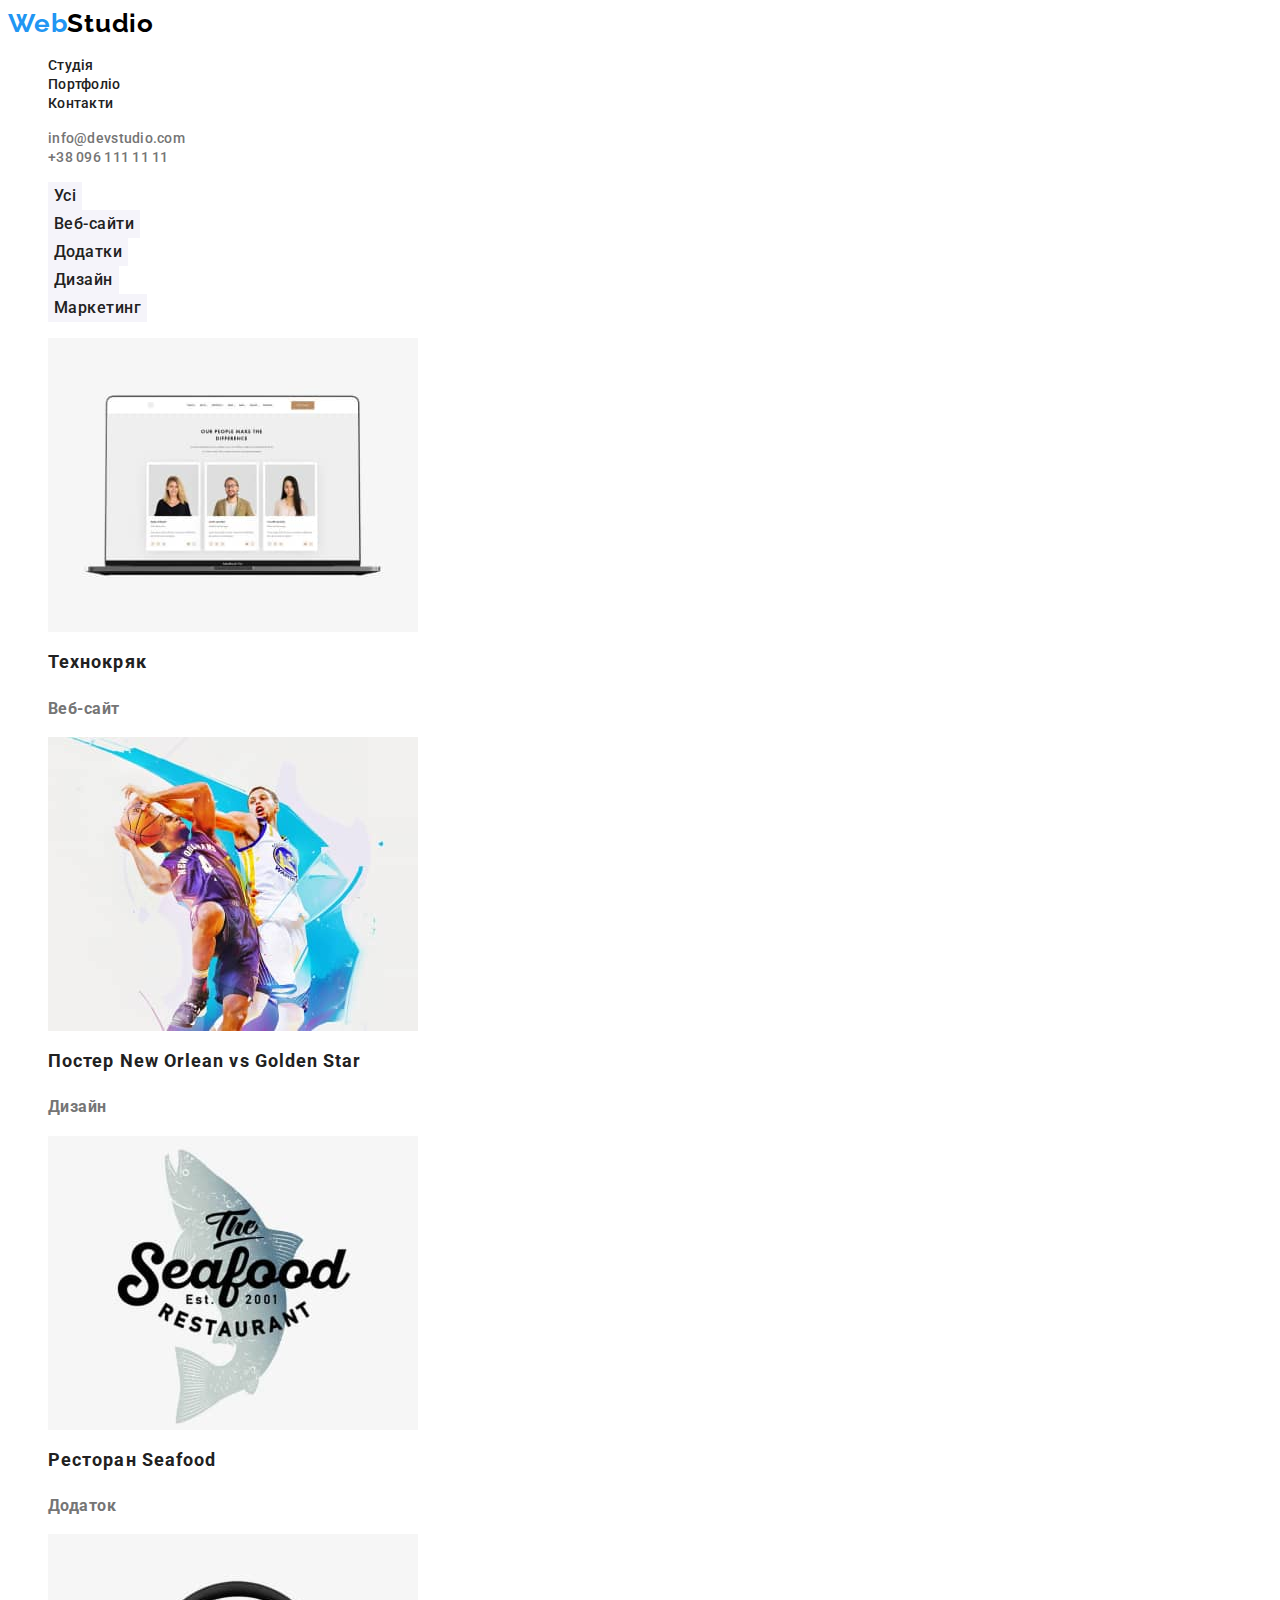
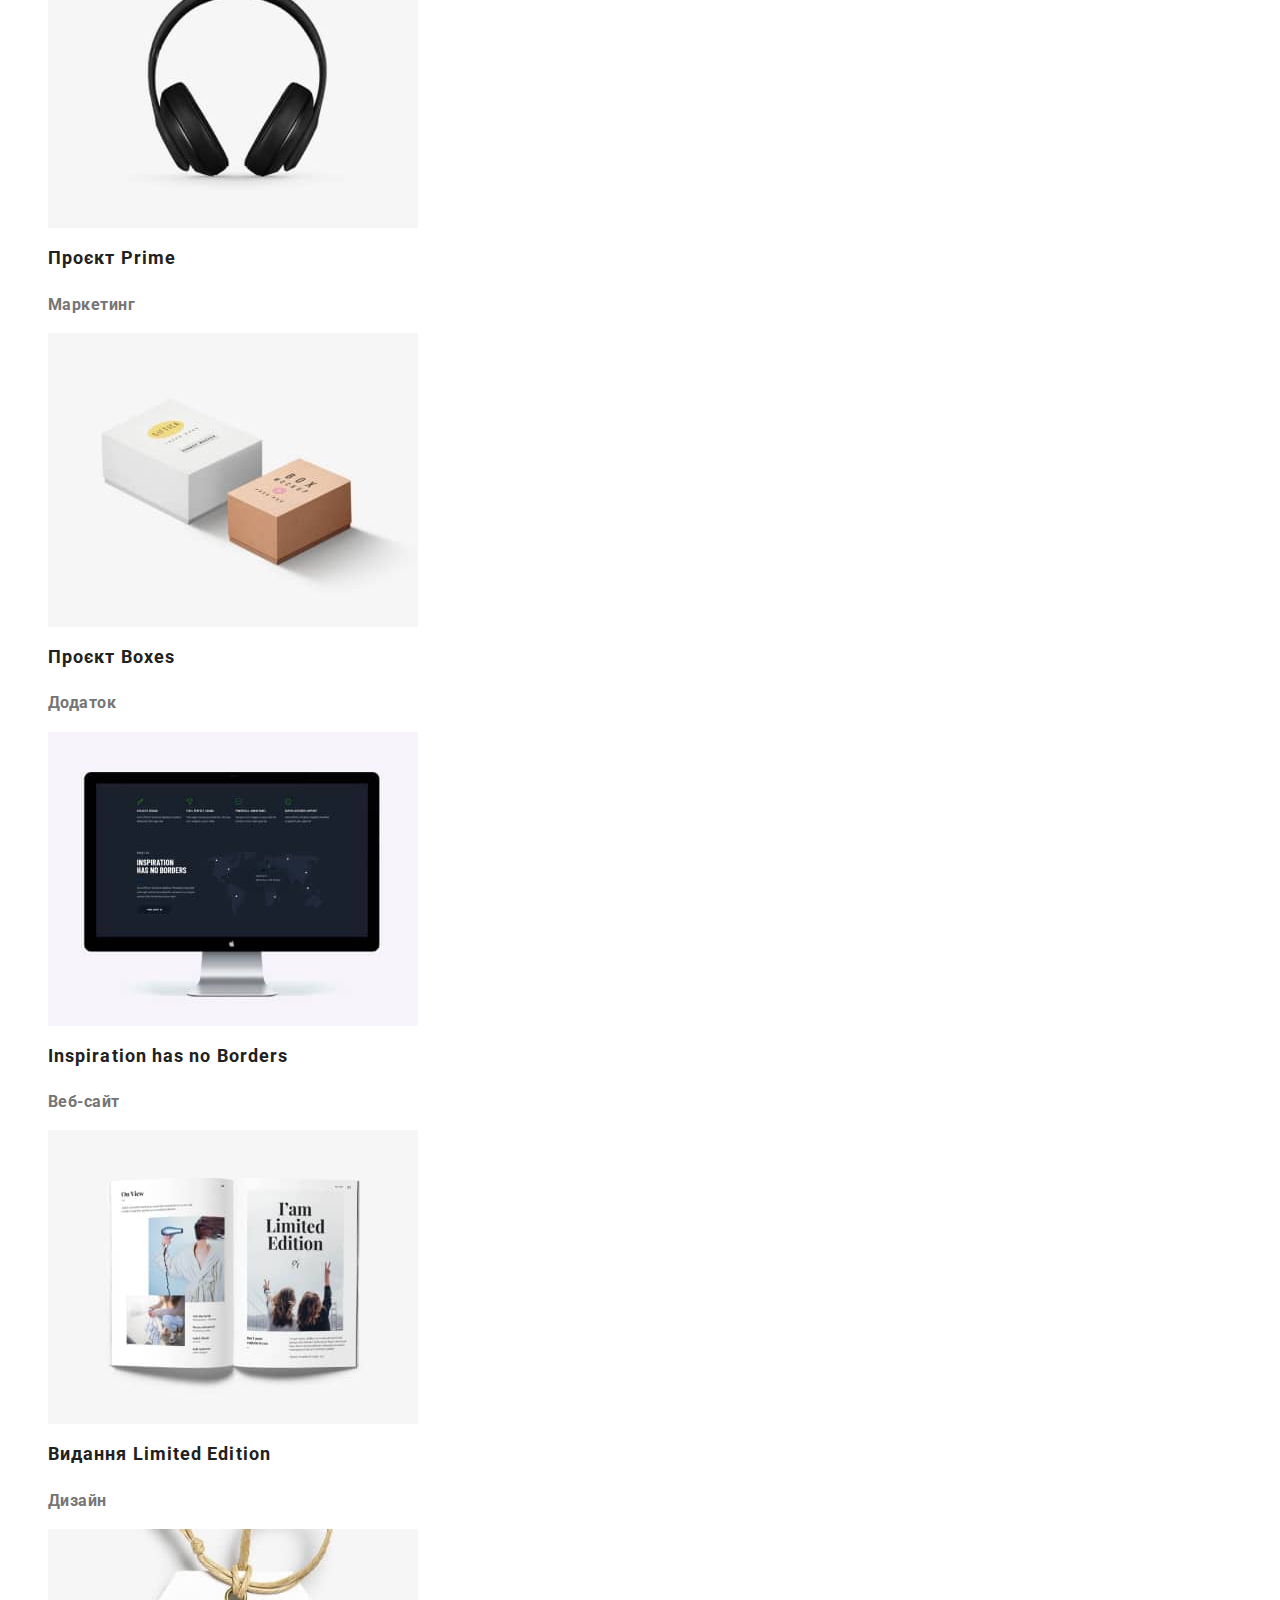
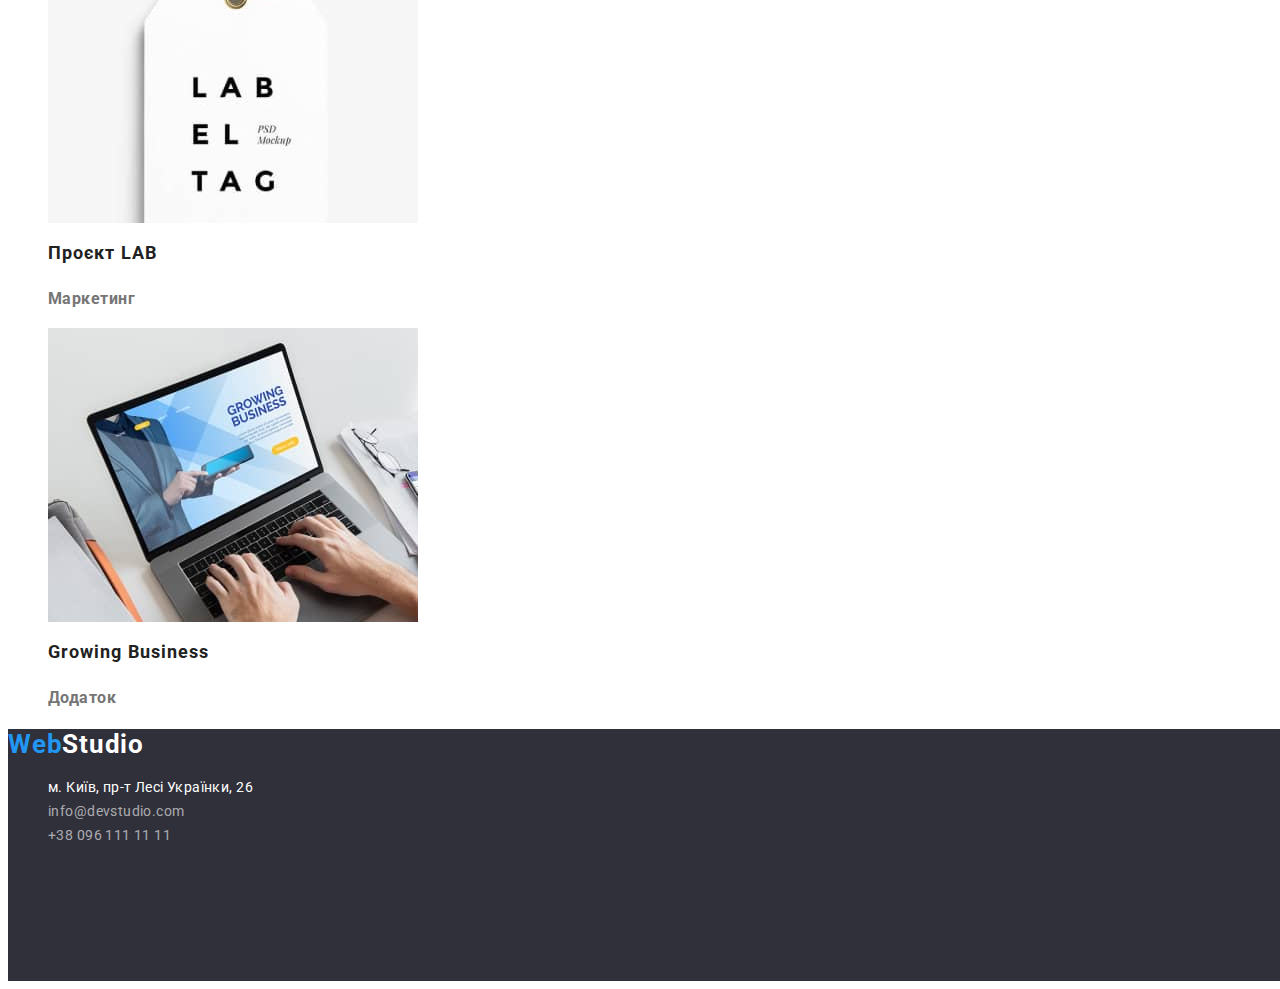
==== portfolio.html @ 60e1552b "Make HW-2" ====
<!DOCTYPE html>
<html lang="uk">
  <head>
    <meta charset="UTF-8" />
    <meta http-equiv="X-UA-Compatible" content="IE=edge" />
    <meta name="viewport" content="width=device-width, initial-scale=1.0" />
    <title>Портфоліо</title>
    <link rel="preconnect" href="https://fonts.googleapis.com" />
    <link rel="preconnect" href="https://fonts.gstatic.com" crossorigin />
    <link
      href="https://fonts.googleapis.com/css2?family=Raleway:wght@700&family=Roboto:wght@400;500;700;900&display=swap"
      rel="stylesheet"
    />
    <link rel="stylesheet" href="./css/styles.css" />
  </head>
  <body>
    <header class="header">
      <nav class="nav">
        <a class="link header-logo" href="./index.html" lang="en"
          ><span class="header-logo-part">Web</span>Studio</a
        >
        <ul class="menu">
          <li class="menu-item">
            <a class="link menu-link" href="./index.html">Студія</a>
          </li>
          <li class="menu-item">
            <a class="link menu-link" href="./portfolio.html">Портфоліо</a>
          </li>
          <li class="menu-item">
            <a class="link menu-link" href="#">Контакти</a>
          </li>
        </ul>
      </nav>
      <ul>
        <li class="contact-item">
          <a class="link header-contact-link" href="mailto:info@devstudio.com"
            >info@devstudio.com</a
          >
        </li>
        <li class="contact-item">
          <a class="link header-contact-link" href="tel:+380961111111"
            >+38 096 111 11 11</a
          >
        </li>
      </ul>
    </header>
    <main>
      <section>
        <ul class="portfolio-menu">
          <li class="portfolio-menu-item">
            <button class="portfolio-menu-btn" type="button">Усі</button>
          </li>
          <li class="portfolio-menu-item">
            <button class="portfolio-menu-btn" type="button">Веб-сайти</button>
          </li>
          <li class="portfolio-menu-item">
            <button class="portfolio-menu-btn" type="button">Додатки</button>
          </li>
          <li class="portfolio-menu-item">
            <button class="portfolio-menu-btn" type="button">Дизайн</button>
          </li>
          <li class="portfolio-menu-item">
            <button class="portfolio-menu-btn" type="button">Маркетинг</button>
          </li>
        </ul>

        <ul>
          <li>
            <img
              src="./images-portfolio/img-1.jpeg"
              alt="Лептоп"
              width="370px"
            />
            <h1 class="portfolio-main-headline">Технокряк</h1>
            <h2 class="portfolio-second-headline">Веб-сайт</h2>
          </li>
          <li>
            <img
              src="./images-portfolio/img-2.jpeg"
              alt="Баскетболісти"
              width="370px"
            />
            <h1 class="portfolio-main-headline">
              Постер New Orlean vs Golden Star
            </h1>
            <h2 class="portfolio-second-headline">Дизайн</h2>
          </li>
          <li>
            <img
              src="./images-portfolio/img-3.jpeg"
              alt="Лого ресторана морепродуктів"
              width="370px"
            />
            <h1 class="portfolio-main-headline">Ресторан Seafood</h1>
            <h2 class="portfolio-second-headline">Додаток</h2>
          </li>
          <li>
            <img
              src="./images-portfolio/img-4.jpeg"
              alt="Навушники"
              width="370px"
            />
            <h1 class="portfolio-main-headline">Проєкт Prime</h1>
            <h2 class="portfolio-second-headline">Маркетинг</h2>
          </li>
          <li>
            <img
              src="./images-portfolio/img-5.jpeg"
              alt="Дві коробки"
              width="370px"
            />
            <h1 class="portfolio-main-headline">Проєкт Boxes</h1>
            <h2 class="portfolio-second-headline">Додаток</h2>
          </li>
          <li>
            <img
              src="./images-portfolio/img-6.jpeg"
              alt="Моноблок"
              width="370px"
            />
            <h1 class="portfolio-main-headline">Inspiration has no Borders</h1>
            <h2 class="portfolio-second-headline">Веб-сайт</h2>
          </li>
          <li>
            <img
              src="./images-portfolio/img-7.jpeg"
              alt="Розгорнута книга"
              width="370px"
            />
            <h1 class="portfolio-main-headline">Видання Limited Edition</h1>
            <h2 class="portfolio-second-headline">Дизайн</h2>
          </li>
          <li>
            <img
              src="./images-portfolio/img-8.jpeg"
              alt="Товарний ярлик"
              width="370px"
            />
            <h1 class="portfolio-main-headline">Проєкт LAB</h1>
            <h2 class="portfolio-second-headline">Маркетинг</h2>
          </li>
          <li>
            <img
              src="./images-portfolio/img-9.jpeg"
              alt="Руки на лептоці"
              width="370px"
            />
            <h1 class="portfolio-main-headline">Growing Business</h1>
            <h2 class="portfolio-second-headline">Додаток</h2>
          </li>
        </ul>
      </section>
    </main>
    <footer class="footer-container">
      <a class="link footer-logo" href="./index.html" lang="en"
        ><span class="footer-logo-part">Web</span>Studio</a
      >
      <address>
        <ul>
          <li>
            <a
              class="link footer-contact-link footer-contact-link-special-color"
              href="https://www.google.com/maps/d/embed?mid=10uSM3H-mIU3GznYo2szRIEphczw&hl=en_US&ehbc=2E312F"
              target="_blank"
              rel="noopener norefferer nofollow"
              >м. Київ, пр-т Лесі Українки, 26</a
            >
          </li>
          <li>
            <a class="link footer-contact-link" href="mailto:info@devstudio.com"
              >info@devstudio.com</a
            >
          </li>
          <li>
            <a class="link footer-contact-link" href="tel:+380961111111"
              >+38 096 111 11 11</a
            >
          </li>
        </ul>
      </address>
    </footer>
  </body>
</html>
---- css/styles.css ----
:root {
  --primary-font-family: "Roboto", sans-serif;
  --secondary-font-family: "Raleway", sans-serif;
  --primary-text-color-theme-light: #212121;
  --secondary-text-color-theme-light: #757575;
  --primary-text-color-theme-dark: #ffffff;
  --accent-color: #2196f3;
}
/* ========== Зкидання налаштувань ======= */
body {
  font-family: var(--primary-font-family);
  color: var(--primary-text-color-theme-light);
}

ul {
  list-style: none;
}

img {
  display: block;
}

button {
  border: none;
}

.link {
  text-decoration: none;
}
/* =========== /Зкидання налаштувань ======= */

/* =========== Студія-сторінка ============= */
.header-logo {
  font-family: var(--secondary-font-family);
  font-weight: 700;
  font-size: 26px;
  line-height: 1.19;
  letter-spacing: 0.03em;
  color: #000000;
}

.header-logo-part {
  color: var(--accent-color);
}

.menu-link {
  font-family: inherit;
  font-weight: 500;
  font-size: 14px;
  line-height: 1.14;
  letter-spacing: 0.02em;
  color: inherit;
}

.menu-link:hover,
.menu-link:focus {
  color: var(--accent-color);
}

.header-contact-link {
  font-family: inherit;
  font-weight: 500;
  font-size: 14px;
  line-height: 1.14;
  letter-spacing: 0.02em;
  color: var(--secondary-text-color-theme-light);
}

.header-contact-link:hover,
.header-contact-link:focus {
  color: var(--accent-color);
}

.studio-modal-open-btn {
  font-family: inherit;
  font-weight: 700;
  font-size: 16px;
  line-height: 1.88;
  display: flex;
  align-items: center;
  text-align: center;
  letter-spacing: 0.06em;
  background-color: var(--accent-color);
  color: var(--primary-text-color-theme-dark);
  cursor: pointer;
}

.studio-main-container {
  width: 1600px;
  height: 600px;
  left: 0px;
  top: 80px;
  background: #2f303a;
}
.studio-main-headline {
  font-family: inherit;
  font-weight: 900;
  font-size: 44px;
  line-height: 1.36;
  text-align: center;
  letter-spacing: 0.06em;
  text-transform: uppercase;
  color: var(--primary-text-color-theme-dark);
}

.studio-secondary-headline {
  font-family: inherit;
  font-weight: 700;
  font-size: 36px;
  line-height: 1.17;
  text-align: center;
  letter-spacing: 0.03em;
  color: inherit;
}

.studio-second-section-headline {
  font-family: inherit;
  font-weight: 700;
  font-size: 14px;
  line-height: 1.14;
  letter-spacing: 0.03em;
  text-transform: uppercase;
  color: inherit;
}

.studio-second-section-text {
  font-family: inherit;
  font-size: 14px;
  line-height: 1.71;
  letter-spacing: 0.03em;
  color: var(--secondary-text-color-theme-light);
}

.studio-fourth-section-headline {
  font-family: inherit;
  font-weight: 500;
  font-size: 16px;
  line-height: 1.19;
  text-align: center;
  letter-spacing: 0.03em;
  color: inherit;
}

.studio-fourth-section-text {
  font-family: inherit;
  font-size: 16px;
  line-height: 1.19;
  text-align: center;
  letter-spacing: 0.03em;
  color: var(--secondary-text-color-theme-light);
}

.footer-logo {
  font-family: var(--secondary-font-famaly);
  font-weight: 700;
  font-size: 26px;
  line-height: 1.19;
  letter-spacing: 0.03em;
  color: var(--primary-text-color-theme-dark);
}

.footer-logo-part {
  color: var(--accent-color);
}

.footer-container {
  width: 1600px;
  height: 252px;
  left: 0px;
  top: 2094px;
  background: #2f303a;
}
.footer-contact-link {
  font-family: inherit;
  font-style: normal;
  font-size: 14px;
  line-height: 1.71;
  letter-spacing: 0.03em;
  color: rgba(255, 255, 255, 0.6);
}
.footer-contact-link-special-color {
  color: var(--primary-text-color-theme-dark);
}

/* =========== /Студія-сторінка ============= */

/* ========== Портфоліо-сторінка =============*/
.portfolio-menu-btn {
  font-family: inherit;
  font-weight: 500;
  font-size: 16px;
  line-height: 1.63;
  text-align: center;
  letter-spacing: 0.03em;
  background-color: #f5f4fa;
  color: inherit;
  cursor: pointer;
}

.portfolio-menu-btn:hover,
.portfolio-menu-btn:focus {
  background-color: var(--accent-color);
  color: var(--primary-text-color-theme-dark);
}

.portfolio-main-headline {
  font-family: inherit;
  font-weight: 700;
  font-size: 18px;
  line-height: 2;
  letter-spacing: 0.06em;
  color: inherit;
}

.portfolio-second-headline {
  font-family: inherit;
  font-size: 16px;
  line-height: 1.88;
  letter-spacing: 0.03em;
  color: var(--secondary-text-color-theme-light);
}
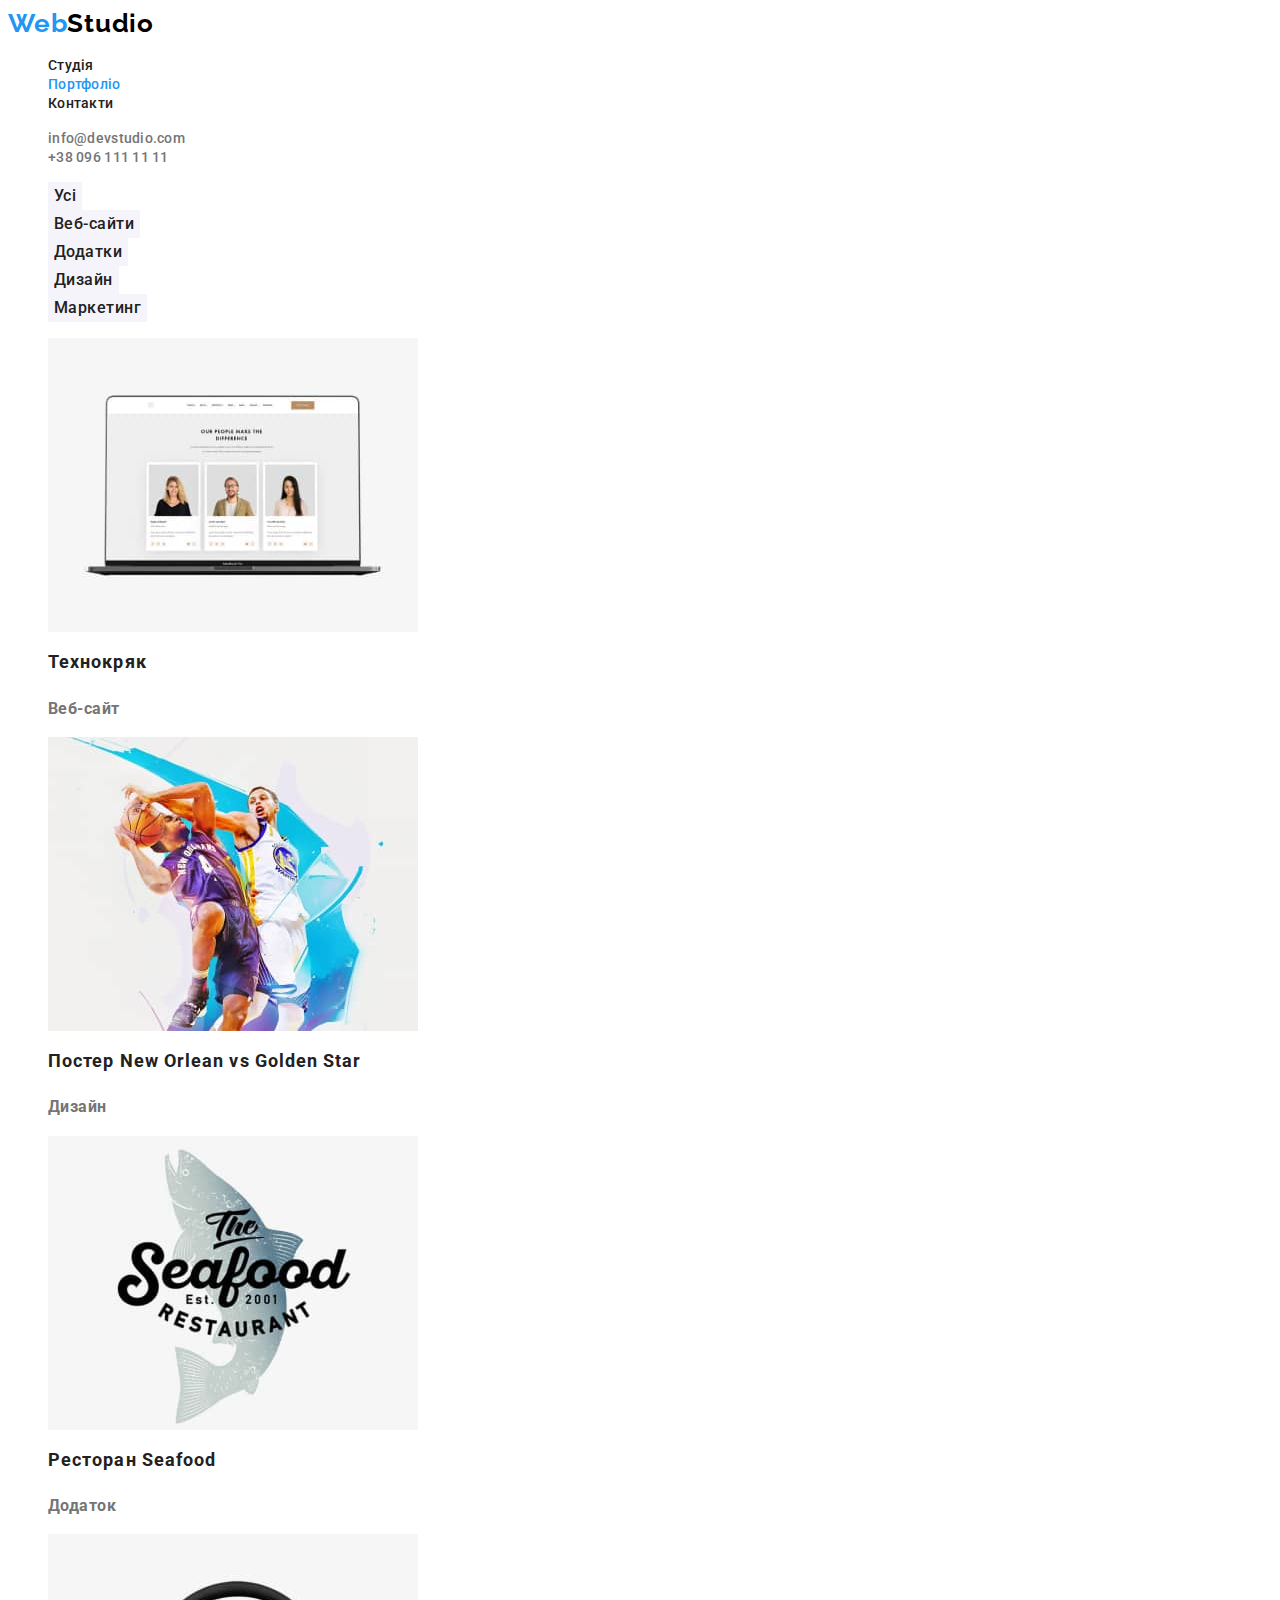
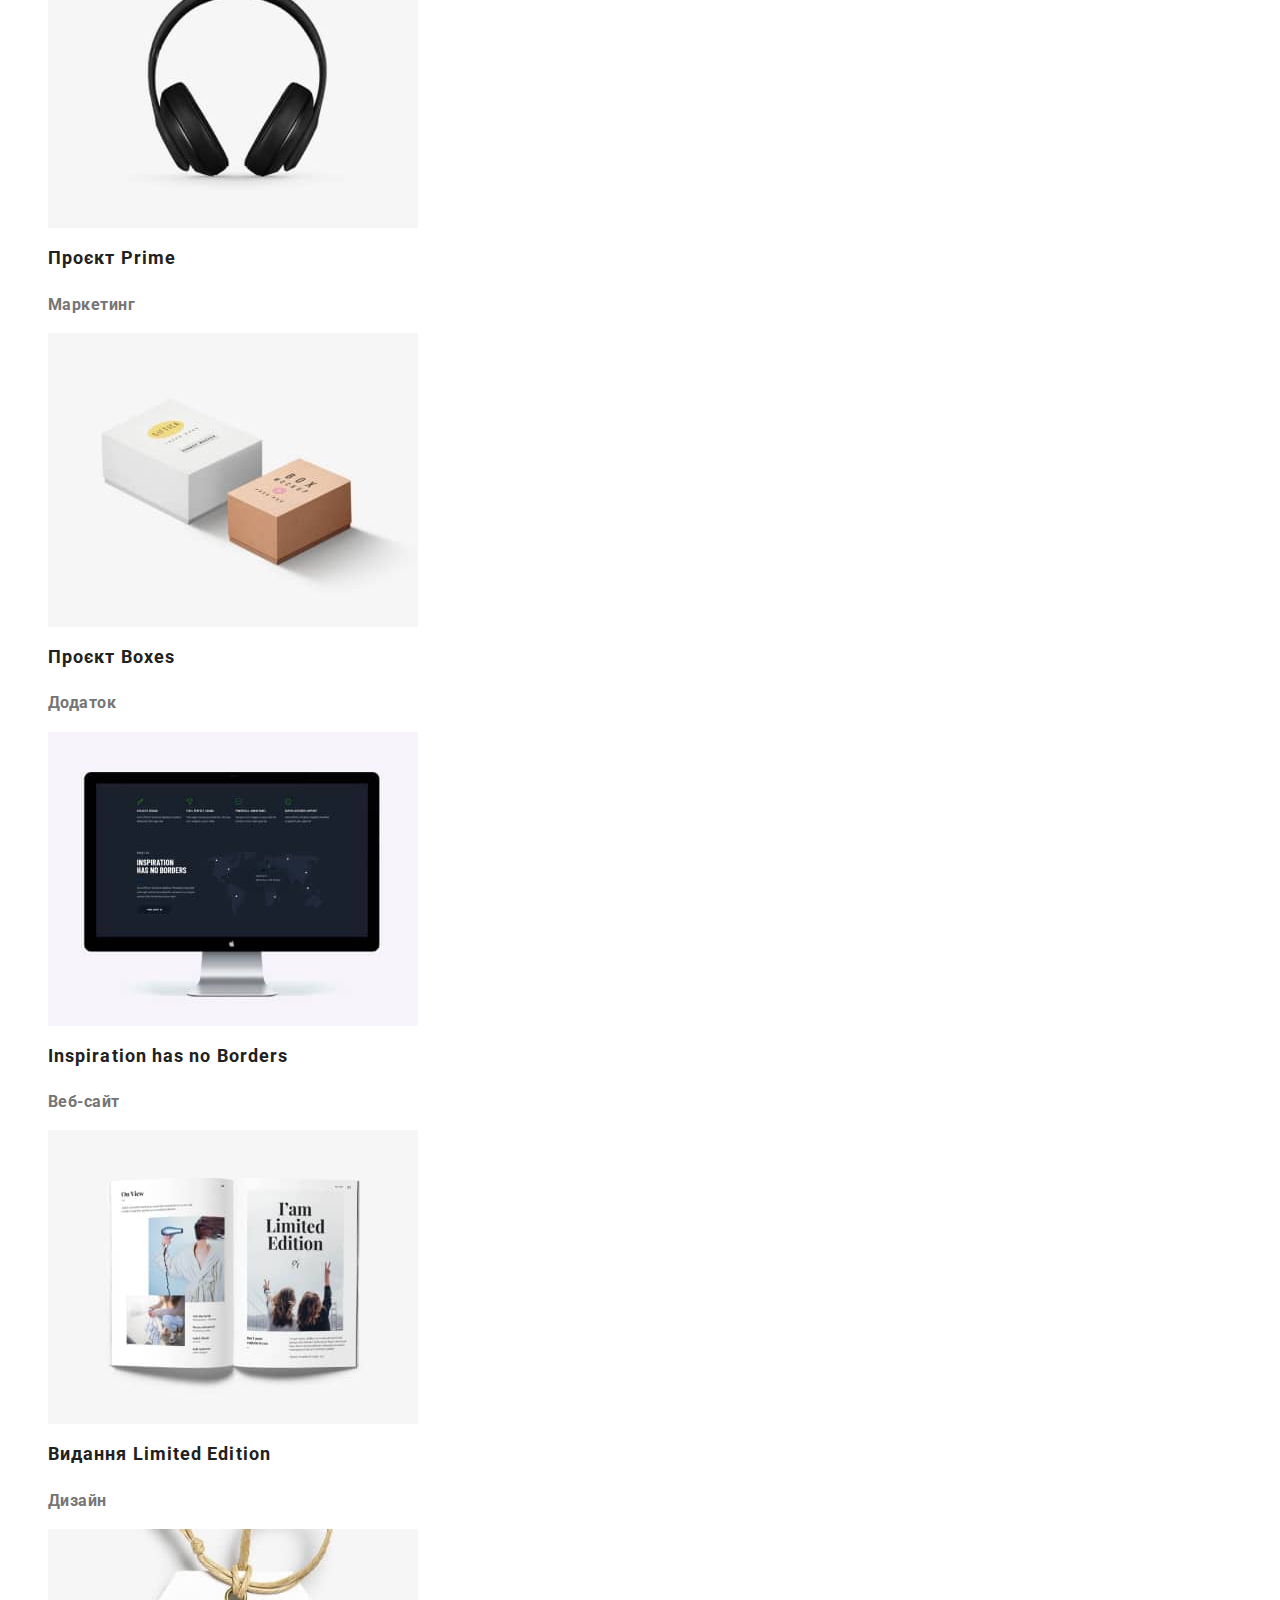
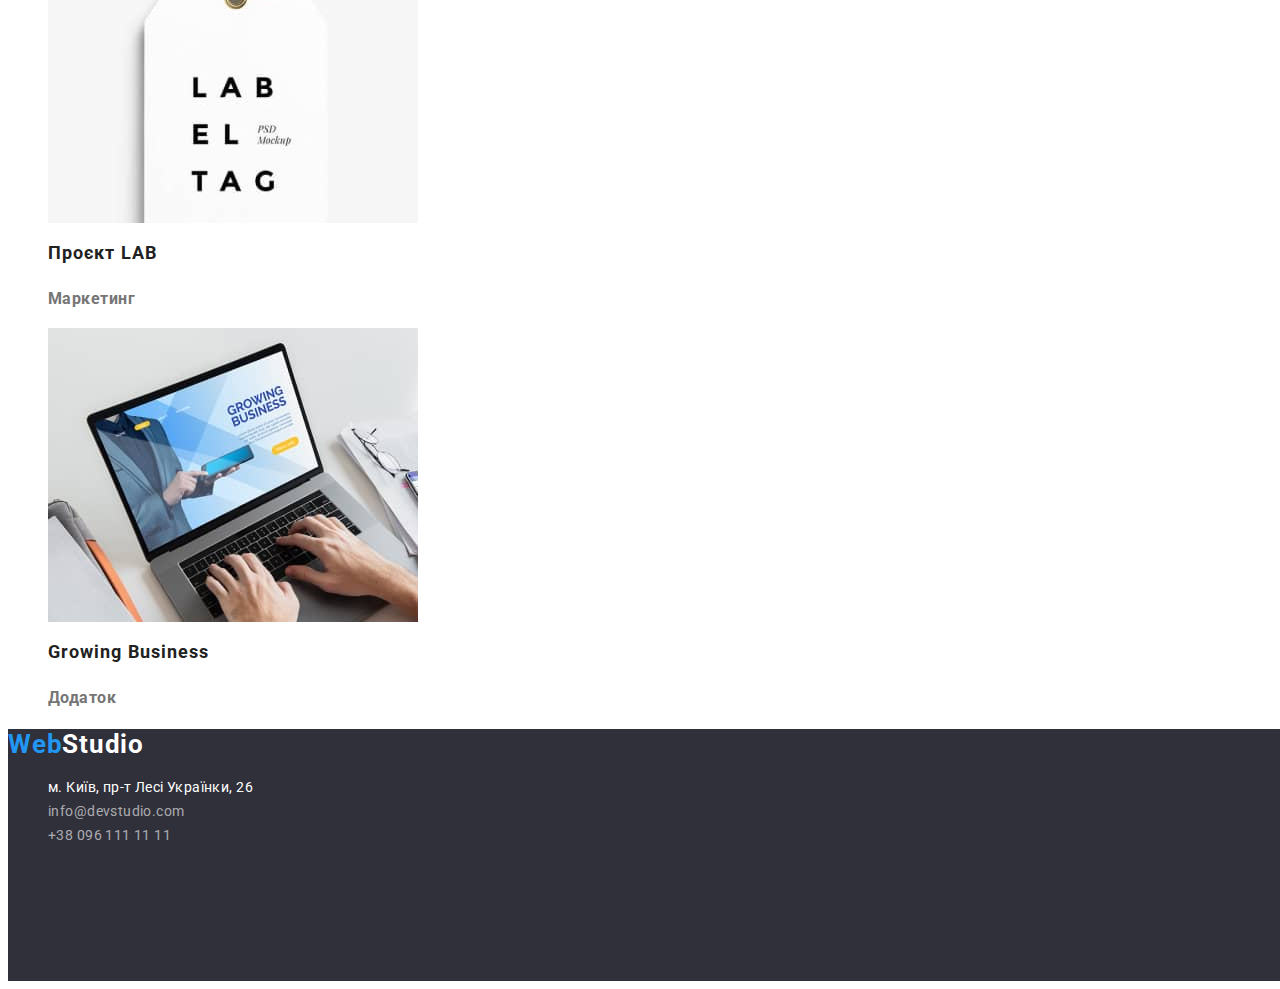
==== commit fe7cbe2a: "Add function "current"" ====
--- a/portfolio.html
+++ b/portfolio.html
@@ -24,7 +24,9 @@
             <a class="link menu-link" href="./index.html">Студія</a>
           </li>
           <li class="menu-item">
-            <a class="link menu-link" href="./portfolio.html">Портфоліо</a>
+            <a class="link menu-link current" href="./portfolio.html"
+              >Портфоліо</a
+            >
           </li>
           <li class="menu-item">
             <a class="link menu-link" href="#">Контакти</a>
@@ -66,11 +68,7 @@
 
         <ul>
           <li>
-            <img
-              src="./images-portfolio/img-1.jpeg"
-              alt="Лептоп"
-              width="370px"
-            />
+            <img src="./images-portfolio/img-1.jpeg" alt="Лептоп" width="370" />
             <h1 class="portfolio-main-headline">Технокряк</h1>
             <h2 class="portfolio-second-headline">Веб-сайт</h2>
           </li>
@@ -78,10 +76,10 @@
             <img
               src="./images-portfolio/img-2.jpeg"
               alt="Баскетболісти"
-              width="370px"
+              width="370"
             />
             <h1 class="portfolio-main-headline">
-              Постер New Orlean vs Golden Star
+              Постер <span lang="en">New Orlean vs Golden Star</span>
             </h1>
             <h2 class="portfolio-second-headline">Дизайн</h2>
           </li>
@@ -89,63 +87,75 @@
             <img
               src="./images-portfolio/img-3.jpeg"
               alt="Лого ресторана морепродуктів"
-              width="370px"
+              width="370"
             />
-            <h1 class="portfolio-main-headline">Ресторан Seafood</h1>
+            <h1 class="portfolio-main-headline">
+              Ресторан <span lang="en">Seafood</span>
+            </h1>
             <h2 class="portfolio-second-headline">Додаток</h2>
           </li>
           <li>
             <img
               src="./images-portfolio/img-4.jpeg"
               alt="Навушники"
-              width="370px"
+              width="370"
             />
-            <h1 class="portfolio-main-headline">Проєкт Prime</h1>
+            <h1 class="portfolio-main-headline">
+              Проєкт <span lang="en">Prime</span>
+            </h1>
             <h2 class="portfolio-second-headline">Маркетинг</h2>
           </li>
           <li>
             <img
               src="./images-portfolio/img-5.jpeg"
               alt="Дві коробки"
-              width="370px"
+              width="370"
             />
-            <h1 class="portfolio-main-headline">Проєкт Boxes</h1>
+            <h1 class="portfolio-main-headline">
+              Проєкт <span lang="en">Boxes</span>
+            </h1>
             <h2 class="portfolio-second-headline">Додаток</h2>
           </li>
           <li>
             <img
               src="./images-portfolio/img-6.jpeg"
               alt="Моноблок"
-              width="370px"
+              width="370"
             />
-            <h1 class="portfolio-main-headline">Inspiration has no Borders</h1>
+            <h1 class="portfolio-main-headline" lang="en">
+              Inspiration has no Borders
+            </h1>
             <h2 class="portfolio-second-headline">Веб-сайт</h2>
           </li>
           <li>
             <img
               src="./images-portfolio/img-7.jpeg"
               alt="Розгорнута книга"
-              width="370px"
+              width="370"
             />
-            <h1 class="portfolio-main-headline">Видання Limited Edition</h1>
+            <h1 class="portfolio-main-headline">
+              Видання <span lang="en">Limited Edition</span>
+            </h1>
             <h2 class="portfolio-second-headline">Дизайн</h2>
           </li>
           <li>
             <img
               src="./images-portfolio/img-8.jpeg"
               alt="Товарний ярлик"
-              width="370px"
+              width="370"
             />
-            <h1 class="portfolio-main-headline">Проєкт LAB</h1>
+            <h1 class="portfolio-main-headline">
+              Проєкт <span lang="en">LAB</span>
+            </h1>
             <h2 class="portfolio-second-headline">Маркетинг</h2>
           </li>
           <li>
             <img
               src="./images-portfolio/img-9.jpeg"
               alt="Руки на лептоці"
-              width="370px"
+              width="370"
             />
-            <h1 class="portfolio-main-headline">Growing Business</h1>
+            <h1 class="portfolio-main-headline" lang="en">Growing Business</h1>
             <h2 class="portfolio-second-headline">Додаток</h2>
           </li>
         </ul>
--- a/css/styles.css
+++ b/css/styles.css
@@ -4,6 +4,8 @@
   --primary-text-color-theme-light: #212121;
   --secondary-text-color-theme-light: #757575;
   --primary-text-color-theme-dark: #ffffff;
+  --primary-background-color: #2f303a;
+  --secondary-background-color: #f5f4fa;
   --accent-color: #2196f3;
 }
 /* ========== Зкидання налаштувань ======= */
@@ -30,6 +32,10 @@
 /* =========== /Зкидання налаштувань ======= */
 
 /* =========== Студія-сторінка ============= */
+.link.menu-link.current {
+  color: var(--accent-color);
+}
+
 .header-logo {
   font-family: var(--secondary-font-family);
   font-weight: 700;
@@ -44,7 +50,6 @@
 }
 
 .menu-link {
-  font-family: inherit;
   font-weight: 500;
   font-size: 14px;
   line-height: 1.14;
@@ -58,7 +63,6 @@
 }
 
 .header-contact-link {
-  font-family: inherit;
   font-weight: 500;
   font-size: 14px;
   line-height: 1.14;
@@ -83,6 +87,12 @@
   background-color: var(--accent-color);
   color: var(--primary-text-color-theme-dark);
   cursor: pointer;
+}
+
+.studio-modal-open-btn:hover,
+.studio-modal-open-btn:focus {
+  background-color: var(--primary-text-color-theme-dark);
+  color: var(--accent-color);
 }
 
 .studio-main-container {
@@ -90,10 +100,9 @@
   height: 600px;
   left: 0px;
   top: 80px;
-  background: #2f303a;
+  background: var(--primary-background-color);
 }
 .studio-main-headline {
-  font-family: inherit;
   font-weight: 900;
   font-size: 44px;
   line-height: 1.36;
@@ -104,7 +113,6 @@
 }
 
 .studio-secondary-headline {
-  font-family: inherit;
   font-weight: 700;
   font-size: 36px;
   line-height: 1.17;
@@ -114,7 +122,6 @@
 }
 
 .studio-second-section-headline {
-  font-family: inherit;
   font-weight: 700;
   font-size: 14px;
   line-height: 1.14;
@@ -124,7 +131,6 @@
 }
 
 .studio-second-section-text {
-  font-family: inherit;
   font-size: 14px;
   line-height: 1.71;
   letter-spacing: 0.03em;
@@ -132,7 +138,6 @@
 }
 
 .studio-fourth-section-headline {
-  font-family: inherit;
   font-weight: 500;
   font-size: 16px;
   line-height: 1.19;
@@ -142,7 +147,6 @@
 }
 
 .studio-fourth-section-text {
-  font-family: inherit;
   font-size: 16px;
   line-height: 1.19;
   text-align: center;
@@ -168,10 +172,9 @@
   height: 252px;
   left: 0px;
   top: 2094px;
-  background: #2f303a;
+  background: var(--primary-background-color);
 }
 .footer-contact-link {
-  font-family: inherit;
   font-style: normal;
   font-size: 14px;
   line-height: 1.71;
@@ -181,7 +184,10 @@
 .footer-contact-link-special-color {
   color: var(--primary-text-color-theme-dark);
 }
-
+.footer-contact-link:hover,
+.footer-contact-link:focus {
+  color: var(--accent-color);
+}
 /* =========== /Студія-сторінка ============= */
 
 /* ========== Портфоліо-сторінка =============*/
@@ -192,7 +198,7 @@
   line-height: 1.63;
   text-align: center;
   letter-spacing: 0.03em;
-  background-color: #f5f4fa;
+  background-color: var(--secondary-background-color);
   color: inherit;
   cursor: pointer;
 }
@@ -204,7 +210,6 @@
 }
 
 .portfolio-main-headline {
-  font-family: inherit;
   font-weight: 700;
   font-size: 18px;
   line-height: 2;
@@ -213,7 +218,6 @@
 }
 
 .portfolio-second-headline {
-  font-family: inherit;
   font-size: 16px;
   line-height: 1.88;
   letter-spacing: 0.03em;
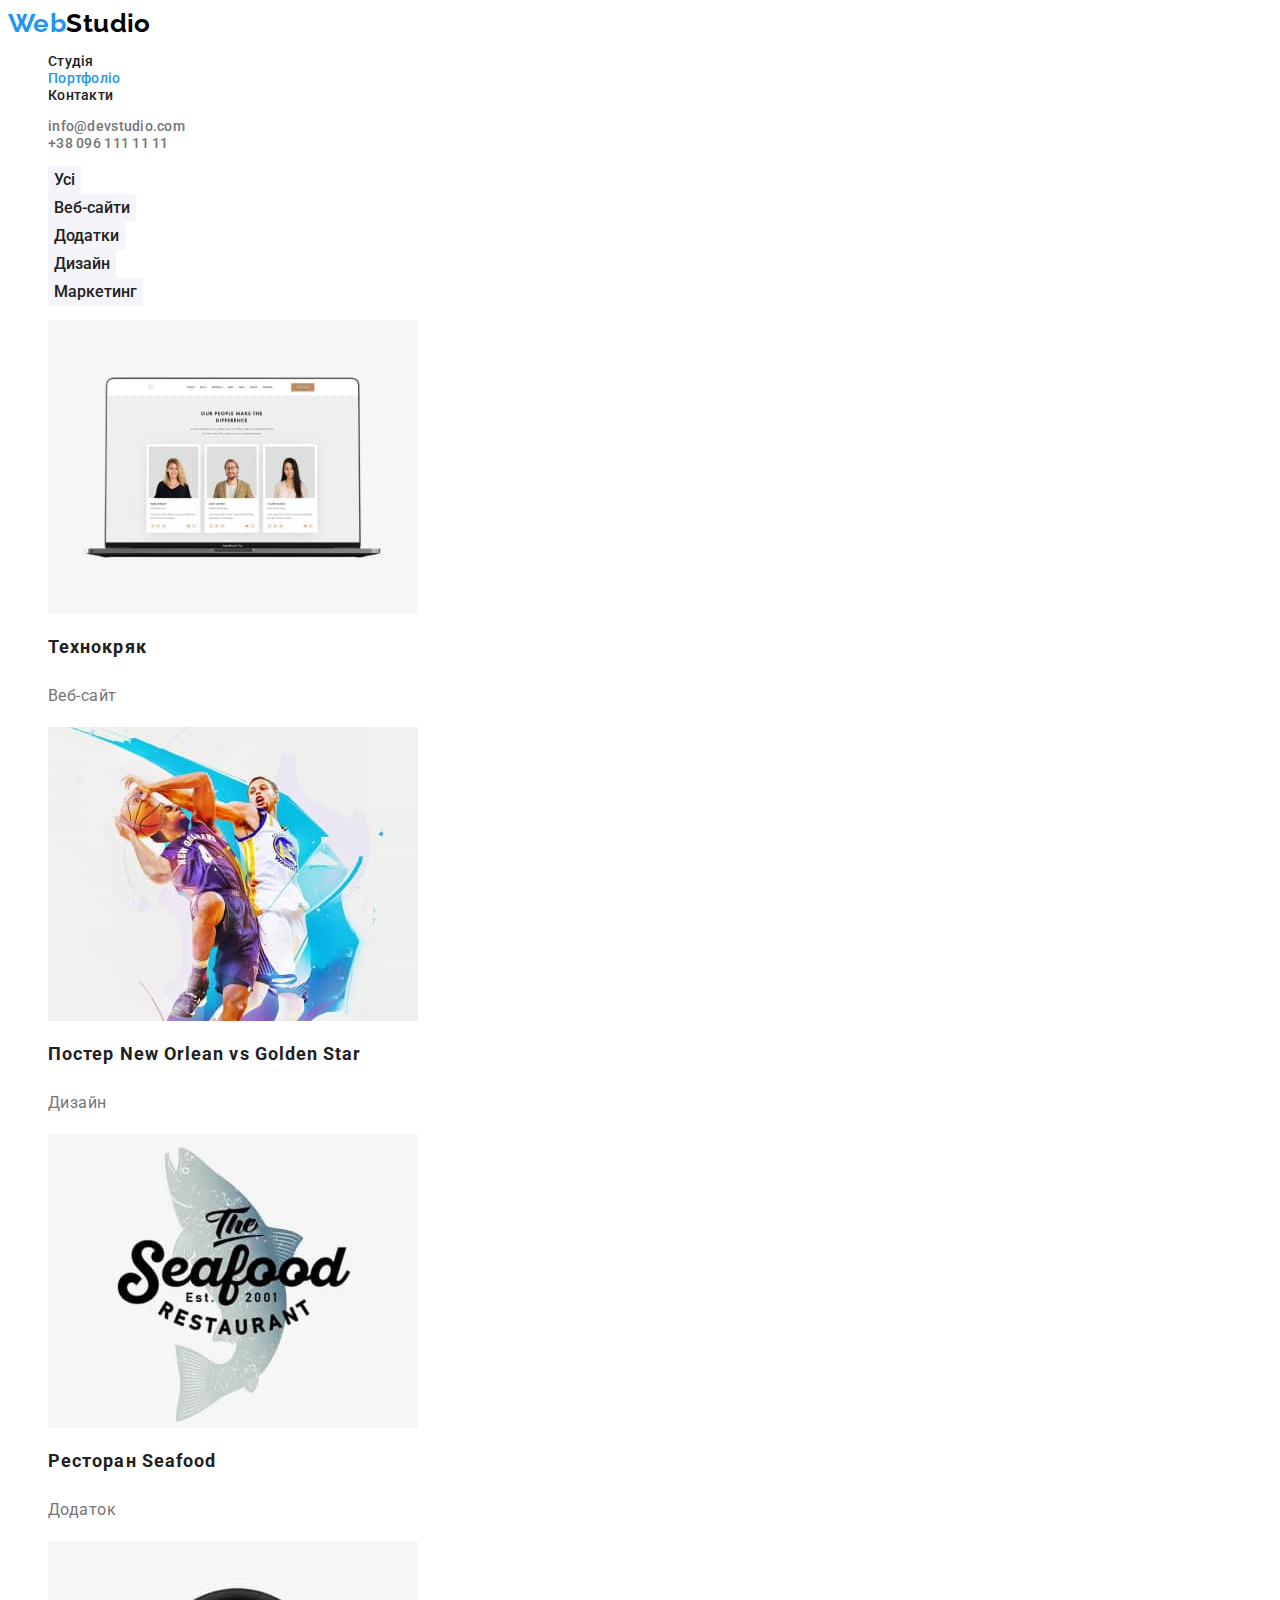
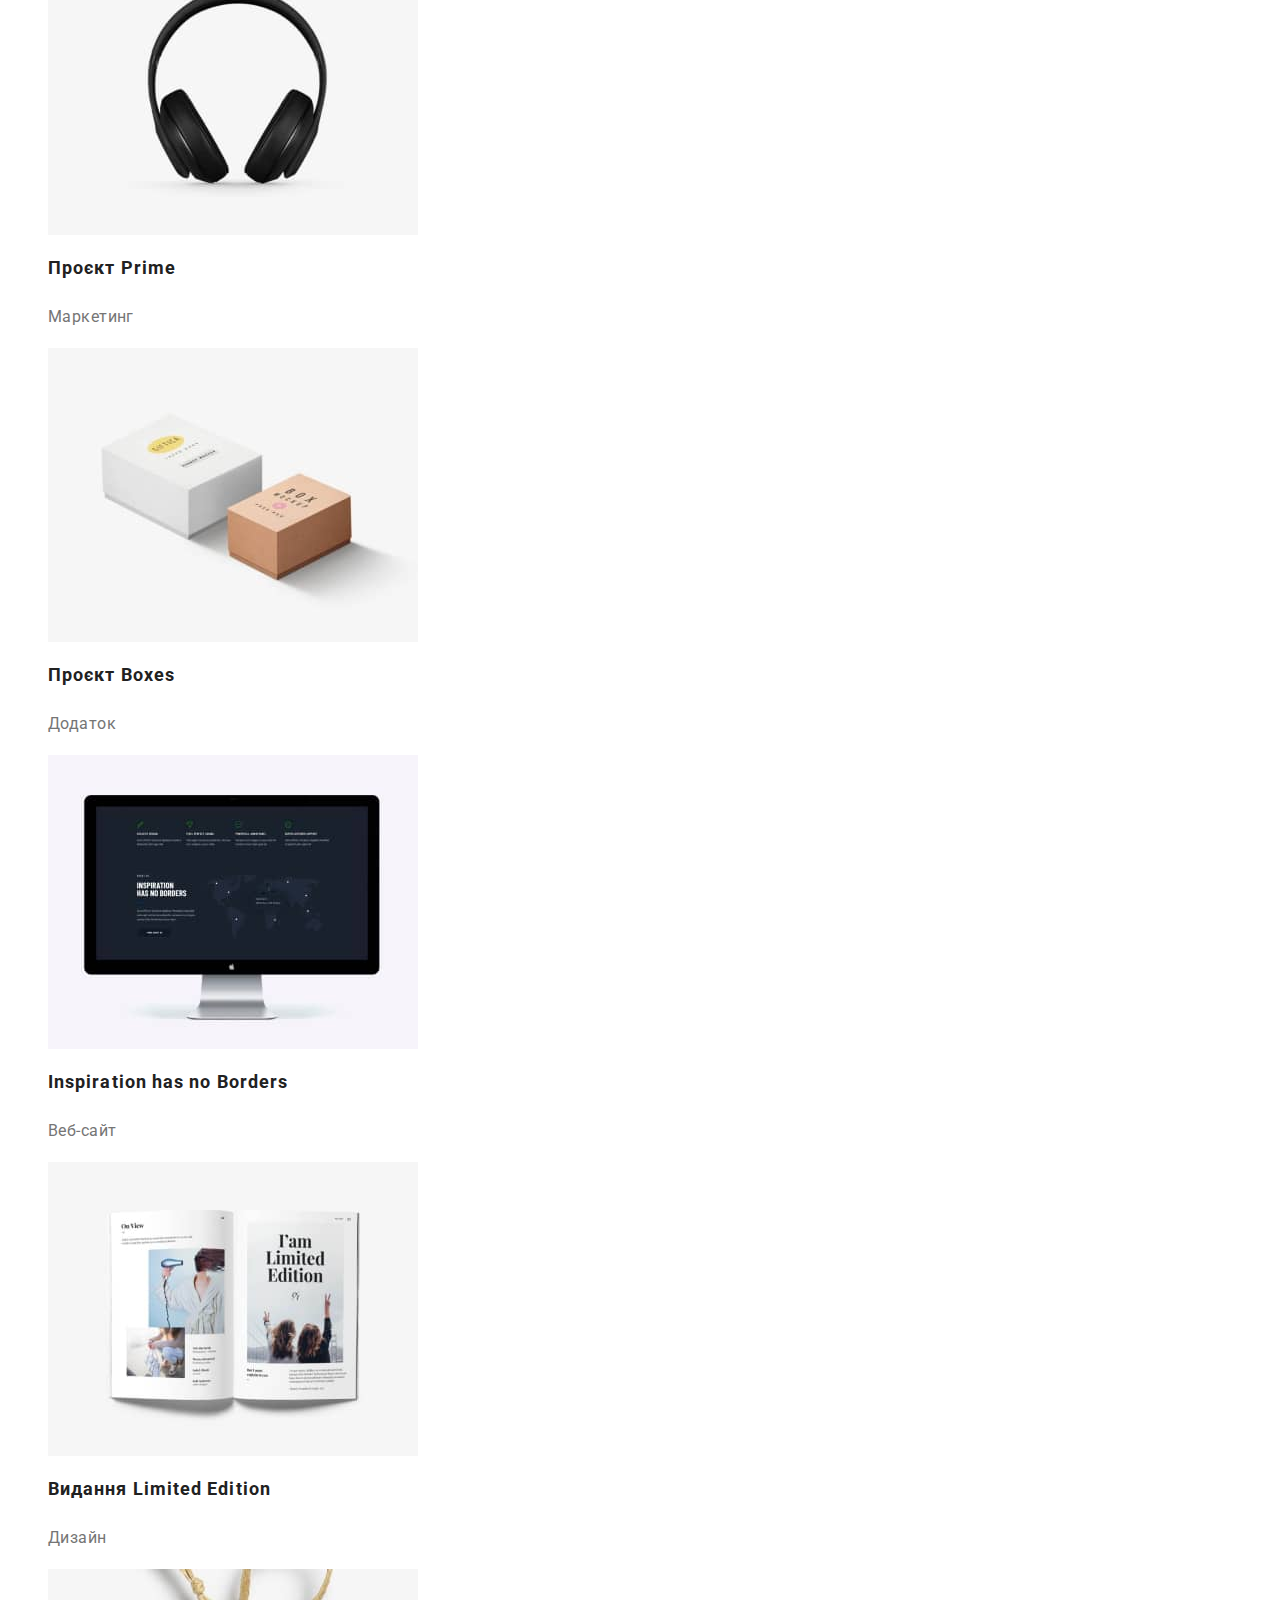
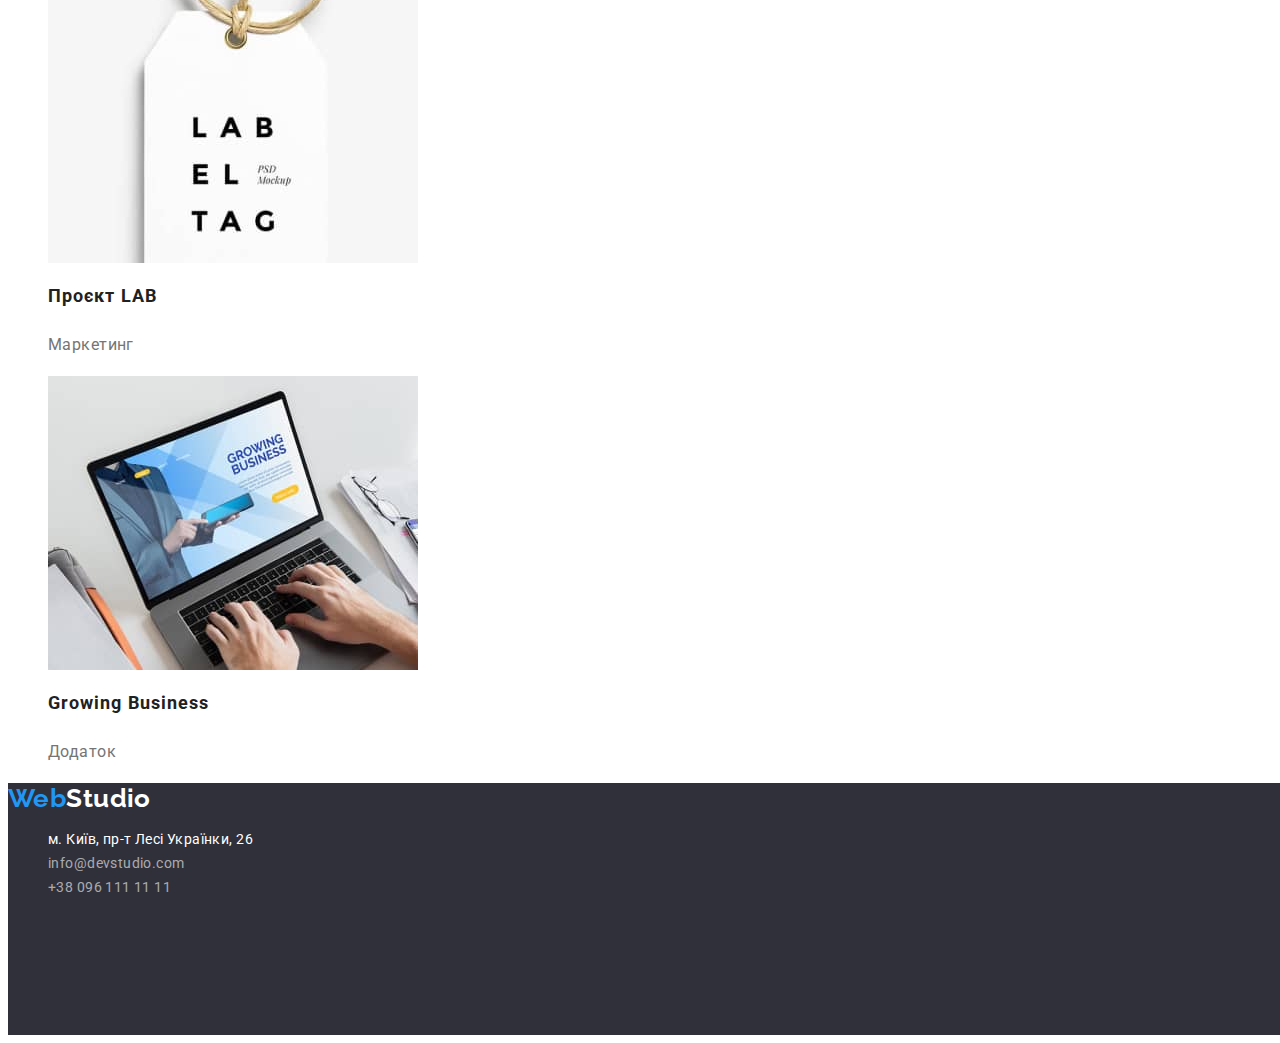
==== commit f8705b17: "Update code for HW-2" ====
--- a/portfolio.html
+++ b/portfolio.html
@@ -48,6 +48,7 @@
     </header>
     <main>
       <section>
+        <h1 class="visually-hidden">Портфоліо робіт</h1>
         <ul class="portfolio-menu">
           <li class="portfolio-menu-item">
             <button class="portfolio-menu-btn" type="button">Усі</button>
@@ -69,8 +70,8 @@
         <ul>
           <li>
             <img src="./images-portfolio/img-1.jpeg" alt="Лептоп" width="370" />
-            <h1 class="portfolio-main-headline">Технокряк</h1>
-            <h2 class="portfolio-second-headline">Веб-сайт</h2>
+            <h2 class="portfolio-project-headline">Технокряк</h2>
+            <p class="portfolio-project-text">Веб-сайт</p>
           </li>
           <li>
             <img
@@ -78,10 +79,10 @@
               alt="Баскетболісти"
               width="370"
             />
-            <h1 class="portfolio-main-headline">
+            <h2 class="portfolio-project-headline">
               Постер <span lang="en">New Orlean vs Golden Star</span>
-            </h1>
-            <h2 class="portfolio-second-headline">Дизайн</h2>
+            </h2>
+            <p class="portfolio-project-text">Дизайн</p>
           </li>
           <li>
             <img
@@ -89,10 +90,10 @@
               alt="Лого ресторана морепродуктів"
               width="370"
             />
-            <h1 class="portfolio-main-headline">
+            <h2 class="portfolio-project-headline">
               Ресторан <span lang="en">Seafood</span>
-            </h1>
-            <h2 class="portfolio-second-headline">Додаток</h2>
+            </h2>
+            <p class="portfolio-project-text">Додаток</p>
           </li>
           <li>
             <img
@@ -100,10 +101,10 @@
               alt="Навушники"
               width="370"
             />
-            <h1 class="portfolio-main-headline">
+            <h2 class="portfolio-project-headline">
               Проєкт <span lang="en">Prime</span>
-            </h1>
-            <h2 class="portfolio-second-headline">Маркетинг</h2>
+            </h2>
+            <p class="portfolio-project-text">Маркетинг</p>
           </li>
           <li>
             <img
@@ -111,10 +112,10 @@
               alt="Дві коробки"
               width="370"
             />
-            <h1 class="portfolio-main-headline">
+            <h2 class="portfolio-project-headline">
               Проєкт <span lang="en">Boxes</span>
-            </h1>
-            <h2 class="portfolio-second-headline">Додаток</h2>
+            </h2>
+            <p class="portfolio-project-text">Додаток</p>
           </li>
           <li>
             <img
@@ -122,10 +123,10 @@
               alt="Моноблок"
               width="370"
             />
-            <h1 class="portfolio-main-headline" lang="en">
+            <h2 class="portfolio-project-headline" lang="en">
               Inspiration has no Borders
-            </h1>
-            <h2 class="portfolio-second-headline">Веб-сайт</h2>
+            </h2>
+            <p class="portfolio-project-text">Веб-сайт</p>
           </li>
           <li>
             <img
@@ -133,10 +134,10 @@
               alt="Розгорнута книга"
               width="370"
             />
-            <h1 class="portfolio-main-headline">
+            <h2 class="portfolio-project-headline">
               Видання <span lang="en">Limited Edition</span>
-            </h1>
-            <h2 class="portfolio-second-headline">Дизайн</h2>
+            </h2>
+            <p class="portfolio-project-text">Дизайн</p>
           </li>
           <li>
             <img
@@ -144,10 +145,10 @@
               alt="Товарний ярлик"
               width="370"
             />
-            <h1 class="portfolio-main-headline">
+            <h2 class="portfolio-project-headline">
               Проєкт <span lang="en">LAB</span>
-            </h1>
-            <h2 class="portfolio-second-headline">Маркетинг</h2>
+            </h2>
+            <p class="portfolio-project-text">Маркетинг</p>
           </li>
           <li>
             <img
@@ -155,8 +156,10 @@
               alt="Руки на лептоці"
               width="370"
             />
-            <h1 class="portfolio-main-headline" lang="en">Growing Business</h1>
-            <h2 class="portfolio-second-headline">Додаток</h2>
+            <h2 class="portfolio-project-headline" lang="en">
+              Growing Business
+            </h2>
+            <p class="portfolio-project-text">Додаток</p>
           </li>
         </ul>
       </section>
--- a/css/styles.css
+++ b/css/styles.css
@@ -1,17 +1,23 @@
 :root {
-  --primary-font-family: "Roboto", sans-serif;
-  --secondary-font-family: "Raleway", sans-serif;
-  --primary-text-color-theme-light: #212121;
-  --secondary-text-color-theme-light: #757575;
-  --primary-text-color-theme-dark: #ffffff;
-  --primary-background-color: #2f303a;
-  --secondary-background-color: #f5f4fa;
-  --accent-color: #2196f3;
+  --font-family-primary: Roboto, sans-serif;
+  --font-family-secondary: Raleway, sans-serif;
+  --text-light-theme-primary-color: #212121;
+  --text-light-theme-secondary-color: #757575;
+  --text-dark-theme-primary-color: #ffffff;
+  --text-footer-contact-color: rgba(255, 255, 255, 0.6);
+  --background-primary-color: #ffffff;
+  --background-secondary-color: #2f303a;
+  --background-menu-color: #f5f4fa;
+  --logo-accent-color: #2196f3;
+  --logo-secondary-color: #000000;
 }
 /* ========== Зкидання налаштувань ======= */
 body {
-  font-family: var(--primary-font-family);
-  color: var(--primary-text-color-theme-light);
+  font-family: var(--font-family-primary);
+  color: var(--text-light-theme-primary-color);
+  font-size: 14px;
+  letter-spacing: 0.03em;
+  background-color: var(--background-primary-color);
 }
 
 ul {
@@ -33,25 +39,23 @@
 
 /* =========== Студія-сторінка ============= */
 .link.menu-link.current {
-  color: var(--accent-color);
+  color: var(--logo-accent-color);
 }
 
 .header-logo {
-  font-family: var(--secondary-font-family);
+  font-family: var(--font-family-secondary);
   font-weight: 700;
   font-size: 26px;
   line-height: 1.19;
-  letter-spacing: 0.03em;
-  color: #000000;
+  color: var(--logo-secondary-color);
 }
 
 .header-logo-part {
-  color: var(--accent-color);
+  color: var(--logo-accent-color);
 }
 
 .menu-link {
   font-weight: 500;
-  font-size: 14px;
   line-height: 1.14;
   letter-spacing: 0.02em;
   color: inherit;
@@ -59,23 +63,22 @@
 
 .menu-link:hover,
 .menu-link:focus {
-  color: var(--accent-color);
+  color: var(--logo-accent-color);
 }
 
 .header-contact-link {
   font-weight: 500;
-  font-size: 14px;
   line-height: 1.14;
   letter-spacing: 0.02em;
-  color: var(--secondary-text-color-theme-light);
+  color: var(--text-light-theme-secondary-color);
 }
 
 .header-contact-link:hover,
 .header-contact-link:focus {
-  color: var(--accent-color);
-}
-
-.studio-modal-open-btn {
+  color: var(--logo-accent-color);
+}
+
+.studio-open-modal-btn {
   font-family: inherit;
   font-weight: 700;
   font-size: 16px;
@@ -84,32 +87,32 @@
   align-items: center;
   text-align: center;
   letter-spacing: 0.06em;
-  background-color: var(--accent-color);
-  color: var(--primary-text-color-theme-dark);
+  background-color: var(--logo-accent-color);
+  color: var(--text-dark-theme-primary-color);
   cursor: pointer;
 }
 
-.studio-modal-open-btn:hover,
-.studio-modal-open-btn:focus {
-  background-color: var(--primary-text-color-theme-dark);
-  color: var(--accent-color);
-}
-
-.studio-main-container {
+.studio-open-modal-btn:hover,
+.studio-open-modal-btn:focus {
+  background-color: var(--text-dark-theme-primary-color);
+  color: var(--logo-accent-color);
+}
+
+.studio-primary-container {
   width: 1600px;
   height: 600px;
   left: 0px;
   top: 80px;
-  background: var(--primary-background-color);
-}
-.studio-main-headline {
+  background: var(--background-secondary-color);
+}
+.studio-primary-headline {
   font-weight: 900;
   font-size: 44px;
   line-height: 1.36;
   text-align: center;
   letter-spacing: 0.06em;
   text-transform: uppercase;
-  color: var(--primary-text-color-theme-dark);
+  color: var(--text-dark-theme-primary-color);
 }
 
 .studio-secondary-headline {
@@ -117,54 +120,43 @@
   font-size: 36px;
   line-height: 1.17;
   text-align: center;
-  letter-spacing: 0.03em;
-  color: inherit;
-}
-
-.studio-second-section-headline {
-  font-weight: 700;
-  font-size: 14px;
+}
+
+.studio-advantage-headline {
+  font-weight: 700;
   line-height: 1.14;
-  letter-spacing: 0.03em;
   text-transform: uppercase;
-  color: inherit;
-}
-
-.studio-second-section-text {
-  font-size: 14px;
+}
+
+.studio-advantage-text {
   line-height: 1.71;
-  letter-spacing: 0.03em;
-  color: var(--secondary-text-color-theme-light);
-}
-
-.studio-fourth-section-headline {
-  font-weight: 500;
-  font-size: 16px;
-  line-height: 1.19;
-  text-align: center;
-  letter-spacing: 0.03em;
-  color: inherit;
-}
-
-.studio-fourth-section-text {
-  font-size: 16px;
-  line-height: 1.19;
-  text-align: center;
-  letter-spacing: 0.03em;
-  color: var(--secondary-text-color-theme-light);
+  color: var(--text-light-theme-secondary-color);
+}
+
+.studio-team-names-headline {
+  font-weight: 500;
+  font-size: 16px;
+  line-height: 1.19;
+  text-align: center;
+}
+
+.studio-team-positions-text {
+  font-size: 16px;
+  line-height: 1.19;
+  text-align: center;
+  color: var(--text-light-theme-secondary-color);
 }
 
 .footer-logo {
-  font-family: var(--secondary-font-famaly);
+  font-family: var(--font-family-secondary);
   font-weight: 700;
   font-size: 26px;
   line-height: 1.19;
-  letter-spacing: 0.03em;
-  color: var(--primary-text-color-theme-dark);
+  color: var(--text-dark-theme-primary-color);
 }
 
 .footer-logo-part {
-  color: var(--accent-color);
+  color: var(--logo-accent-color);
 }
 
 .footer-container {
@@ -172,21 +164,19 @@
   height: 252px;
   left: 0px;
   top: 2094px;
-  background: var(--primary-background-color);
+  background: var(--background-secondary-color);
 }
 .footer-contact-link {
   font-style: normal;
-  font-size: 14px;
   line-height: 1.71;
-  letter-spacing: 0.03em;
-  color: rgba(255, 255, 255, 0.6);
+  color: var(--text-footer-contact-color);
 }
 .footer-contact-link-special-color {
-  color: var(--primary-text-color-theme-dark);
+  color: var(--text-dark-theme-primary-color);
 }
 .footer-contact-link:hover,
 .footer-contact-link:focus {
-  color: var(--accent-color);
+  color: var(--logo-accent-color);
 }
 /* =========== /Студія-сторінка ============= */
 
@@ -197,29 +187,39 @@
   font-size: 16px;
   line-height: 1.63;
   text-align: center;
-  letter-spacing: 0.03em;
-  background-color: var(--secondary-background-color);
+  background-color: var(--background-menu-color);
   color: inherit;
   cursor: pointer;
 }
 
 .portfolio-menu-btn:hover,
 .portfolio-menu-btn:focus {
-  background-color: var(--accent-color);
-  color: var(--primary-text-color-theme-dark);
-}
-
-.portfolio-main-headline {
+  background-color: var(--logo-accent-color);
+  color: var(--text-dark-theme-primary-color);
+}
+
+.portfolio-project-headline {
   font-weight: 700;
   font-size: 18px;
   line-height: 2;
   letter-spacing: 0.06em;
-  color: inherit;
-}
-
-.portfolio-second-headline {
+}
+
+.portfolio-project-text {
   font-size: 16px;
   line-height: 1.88;
-  letter-spacing: 0.03em;
-  color: var(--secondary-text-color-theme-light);
-}
+  color: var(--text-light-theme-secondary-color);
+}
+
+.visually-hidden {
+  position: absolute;
+  white-space: nowrap;
+  width: 1px;
+  height: 1px;
+  overflow: hidden;
+  border: 0;
+  padding: 0;
+  clip: rect(0 0 0 0);
+  clip-path: inset(50%);
+  margin: -1px;
+}
